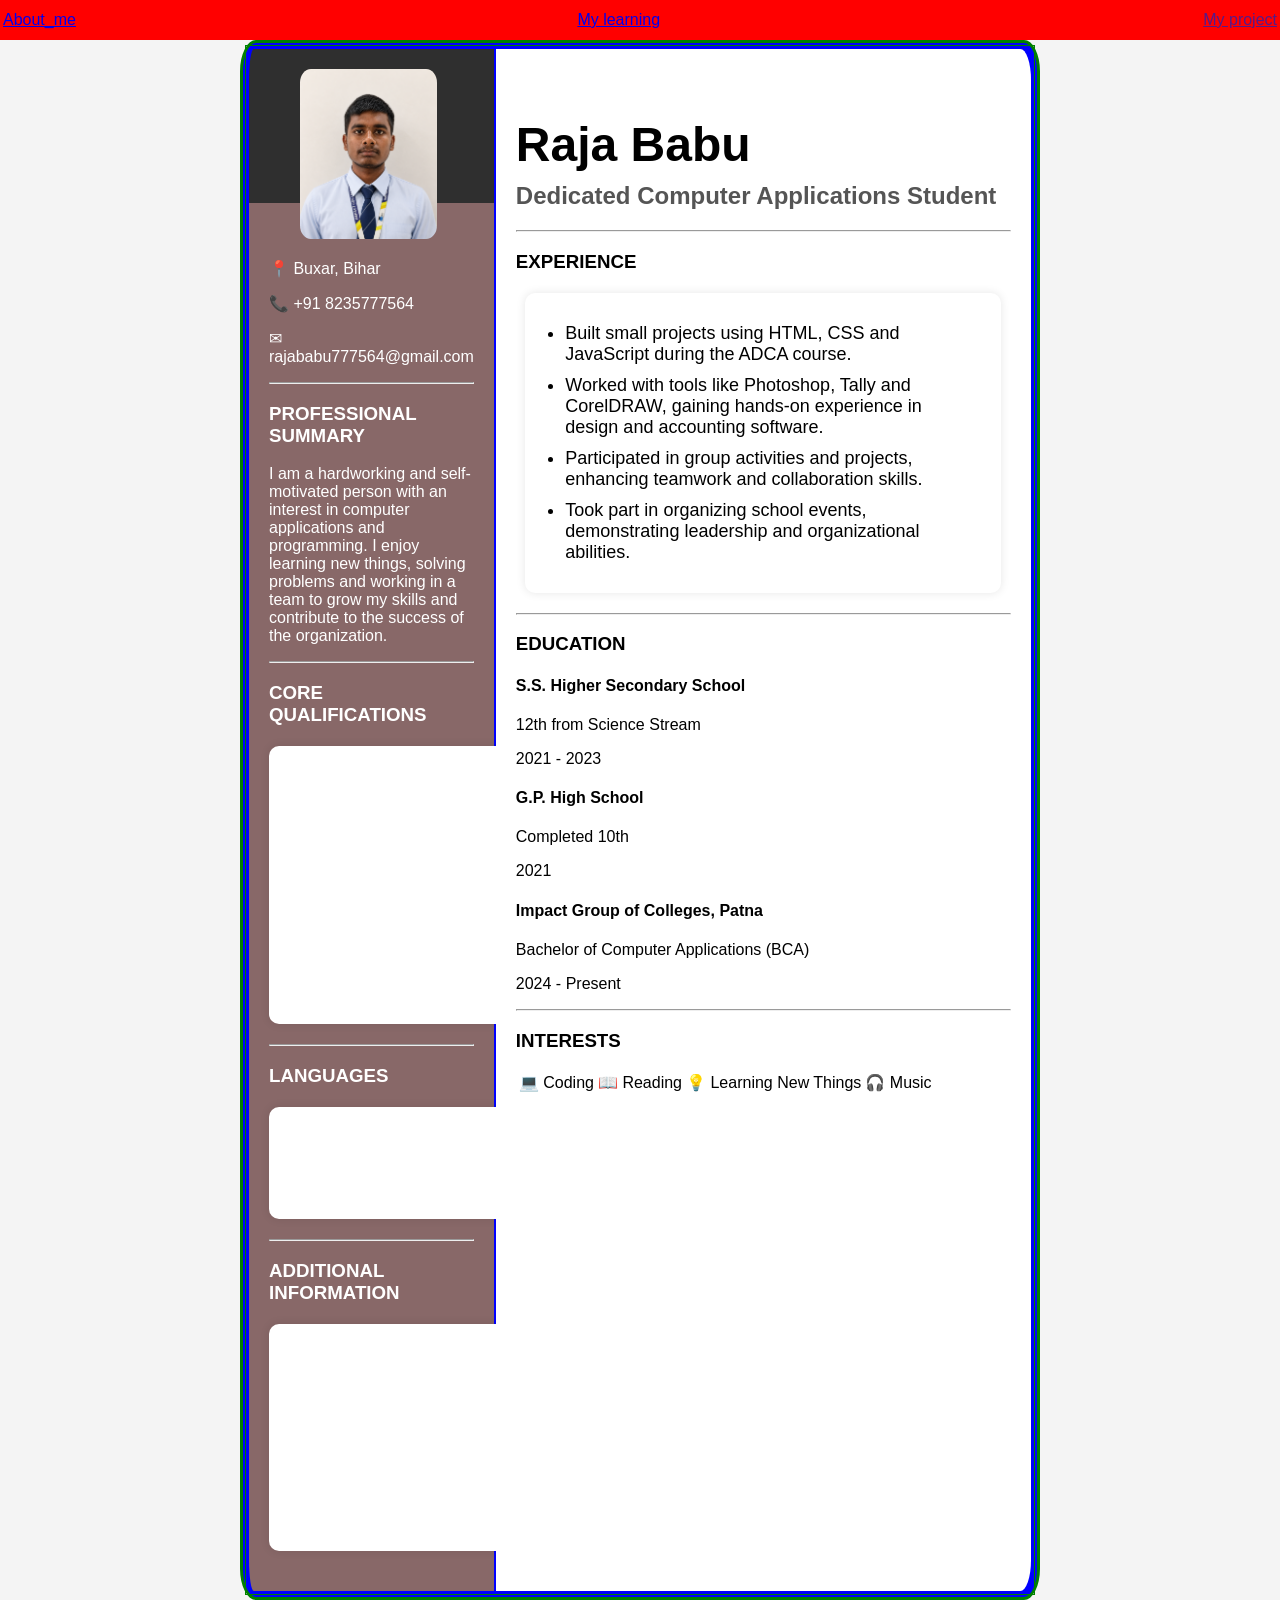
==== index.html @ 2dba6b73 "My Resume" ====
<!DOCTYPE html>
<html>

<head>
    <title>Raja Babu's Resume</title>
    <link rel="stylesheet" href="style.css">
</head>

<body>
    <table width="100%" bgcolor="red" height="40">
        <tr>
            <td valign="left" width="45%"> <a href="./index.html">About_me</a></td>
            <td valign="" width="40%"><a href="./My_learning.html">My learning</a></td>
            <td align="right"><a href="">My project</a></td>
        </tr>
    </table>
    <table width="800" align="center" bgcolor="blue" border="3" bordercolor="Green" class="Resume" >
        <tr>
            <td>
                <table Align="center" border="0" bordercolor="Green" height="90%">
                    <tr>
                        <td width="30%" class="left-panel">
                            <div class="pfp">
                                <img src="./My_img.png" alt="Profile Photo" height="170" valign="center">
                            </div>
                            <div class="contact">
                                <p>📍 Buxar, Bihar</p>
                                <p>📞 +91 8235777564</p>
                                <p>✉ rajababu777564@gmail.com</p>
                            </div>
                            <hr>
                            <div class="section">
                                <h3>PROFESSIONAL SUMMARY</h3>
                                <p>
                                    I am a hardworking and self-motivated person with an
                                    interest in computer applications and programming.
                                    I enjoy learning new things, solving problems and
                                    working in a team to grow my skills and contribute
                                    to the success of the organization.
                                </p>
                            </div>
                            <hr>
                            <div class="section">
                                <h3>CORE QUALIFICATIONS</h3>
                                <ul>
                                    <li>Programming Skills</li>
                                    <li>Problem Solving</li>
                                    <li>Software Knowledge</li>
                                    <li>Adaptability</li>
                                    <li>Critical Thinking</li>
                                    <li>MS Excel, MS Word & PowerPoint</li>
                                </ul>
                            </div>
                            <hr>
                            <div class="section">
                                <h3>LANGUAGES</h3>
                                <ul>
                                    <li>English</li>
                                    <li>Hindi</li>
                                </ul>
                            </div>
                            <hr>
                            <div class="section">
                                <h3>ADDITIONAL INFORMATION</h3>
                                <ul>
                                    <li>Basic knowledge of computer hardware and networking.</li>
                                    <li>Eager to learn new technologies and tools.</li>
                                    <li>Professional growth.</li>
                                </ul>
                            </div>
                        </td>
                        <td width="*" class="Right-panel" valign="top">
                            <div class="header">
                                <font size="40"><b><p class="Name">Raja Babu</p></font></b></font>
                                <h2>Dedicated Computer Applications Student</h2>
                            </div>
                            <hr>
                            <div class="section">
                                <h3>EXPERIENCE</h3>
                                <ul>
                                    <li>Built small projects using HTML, CSS and JavaScript during the ADCA course.</li>
                                    <li>Worked with tools like Photoshop, Tally and CorelDRAW, gaining hands-on
                                        experience in
                                        design and accounting software.</li>
                                    <li>Participated in group activities and projects, enhancing teamwork and
                                        collaboration
                                        skills.</li>
                                    <li>Took part in organizing school events, demonstrating leadership and
                                        organizational
                                        abilities.</li>
                                </ul>
                            </div>
                            <hr>
                            <div class="section">
                                <h3>EDUCATION</h3>
                                <h4>S.S. Higher Secondary School</h4>
                                <p>12th from Science Stream</p>
                                <p>2021 - 2023</p>

                                <h4>G.P. High School</h4>
                                <p>Completed 10th</p>
                                <p>2021</p>
                                <h4>Impact Group of Colleges, Patna</h4>
                                <p>Bachelor of Computer Applications (BCA)</p>
                                <p>2024 - Present</p>
                            </div>
                            <hr>
                            <div class="section">
                                <h3>INTERESTS</h3>
                                <table class="interest-table">
                                    <tr>
                                        <td>💻 Coding</td>
                                        <td>📖 Reading</td>
                                        <td>💡 Learning New Things</td>
                                        <td>🎧 Music</td>
                                    </tr>
                                </table>
                            </div>
                        </td>
                    </tr>
                </table>
            </td>
        </tr>
    </table>
</body>

</html>
---- style.css ----
body{
    font-family: Arial, sans-serif;
    margin:0;
    background:#f4f4f4;
}

.Resume{
    border-radius: 2%;
}

.left-panel{
    background-image: linear-gradient(to bottom, #2f2f2f 10%, #886868 10%, #886868 90%);
    color:white;
    padding:20px;
    border-top-left-radius:2%;
    border-bottom-left-radius:2%;
}

.Right-panel{
    background:white;
    padding:20px;
    border-top-right-radius:2%;
    border-bottom-right-radius:2%;
    
}

img{
    border-radius:8%;
    object-fit: cover;
    margin-left: 15%;
}

.Name{
    margin-bottom:10px;
}

h2{
    margin-top:5px;
    color:#555;
}

ul{
    width:80%;
    margin:20px auto;
    background:white;
    padding:20px 40px;
    border-radius:10px;
    box-shadow:0 0 10px rgba(0,0,0,0.1);
}

ul li{
    margin:10px 0;
    font-size:18px;
}

ul a:hover{
    text-decoration: double;
}

ol{
    width:80%;
    margin:20px auto;
    background:white;
    padding:20px 40px;
    border-radius:10px;
    box-shadow:0 0 10px rgba(0,0,0,0.1);
}

ol li{
    margin:15px 0;
    font-size:18px;
}

ol a{
    text-decoration:none;
    color:#0066cc;
    font-weight:bold;
}

ol a:hover{
    text-decoration:underline;
    
}
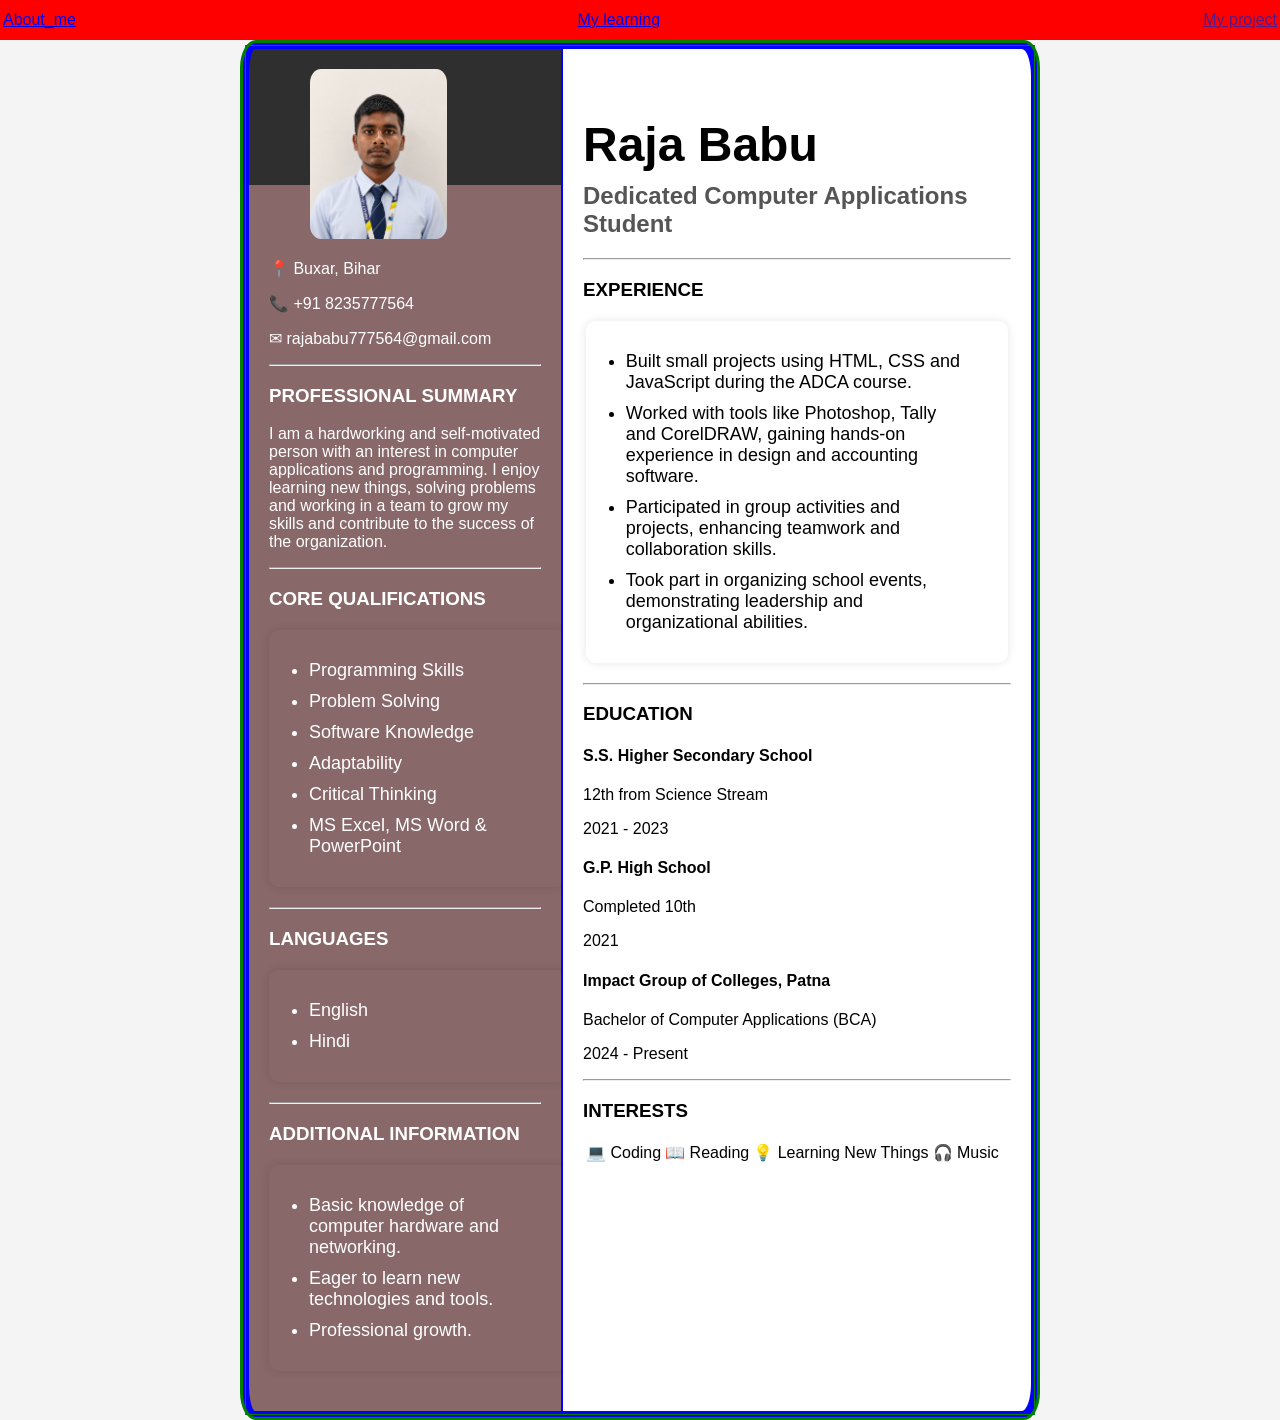
==== commit 3abdc143: "chenged td sze" ====
--- a/index.html
+++ b/index.html
@@ -19,7 +19,7 @@
             <td>
                 <table Align="center" border="0" bordercolor="Green" height="90%">
                     <tr>
-                        <td width="30%" class="left-panel">
+                        <td width="40%" class="left-panel">
                             <div class="pfp">
                                 <img src="./My_img.png" alt="Profile Photo" height="170" valign="center">
                             </div>
--- a/style.css
+++ b/style.css
@@ -42,7 +42,7 @@
 ul{
     width:80%;
     margin:20px auto;
-    background:white;
+    
     padding:20px 40px;
     border-radius:10px;
     box-shadow:0 0 10px rgba(0,0,0,0.1);
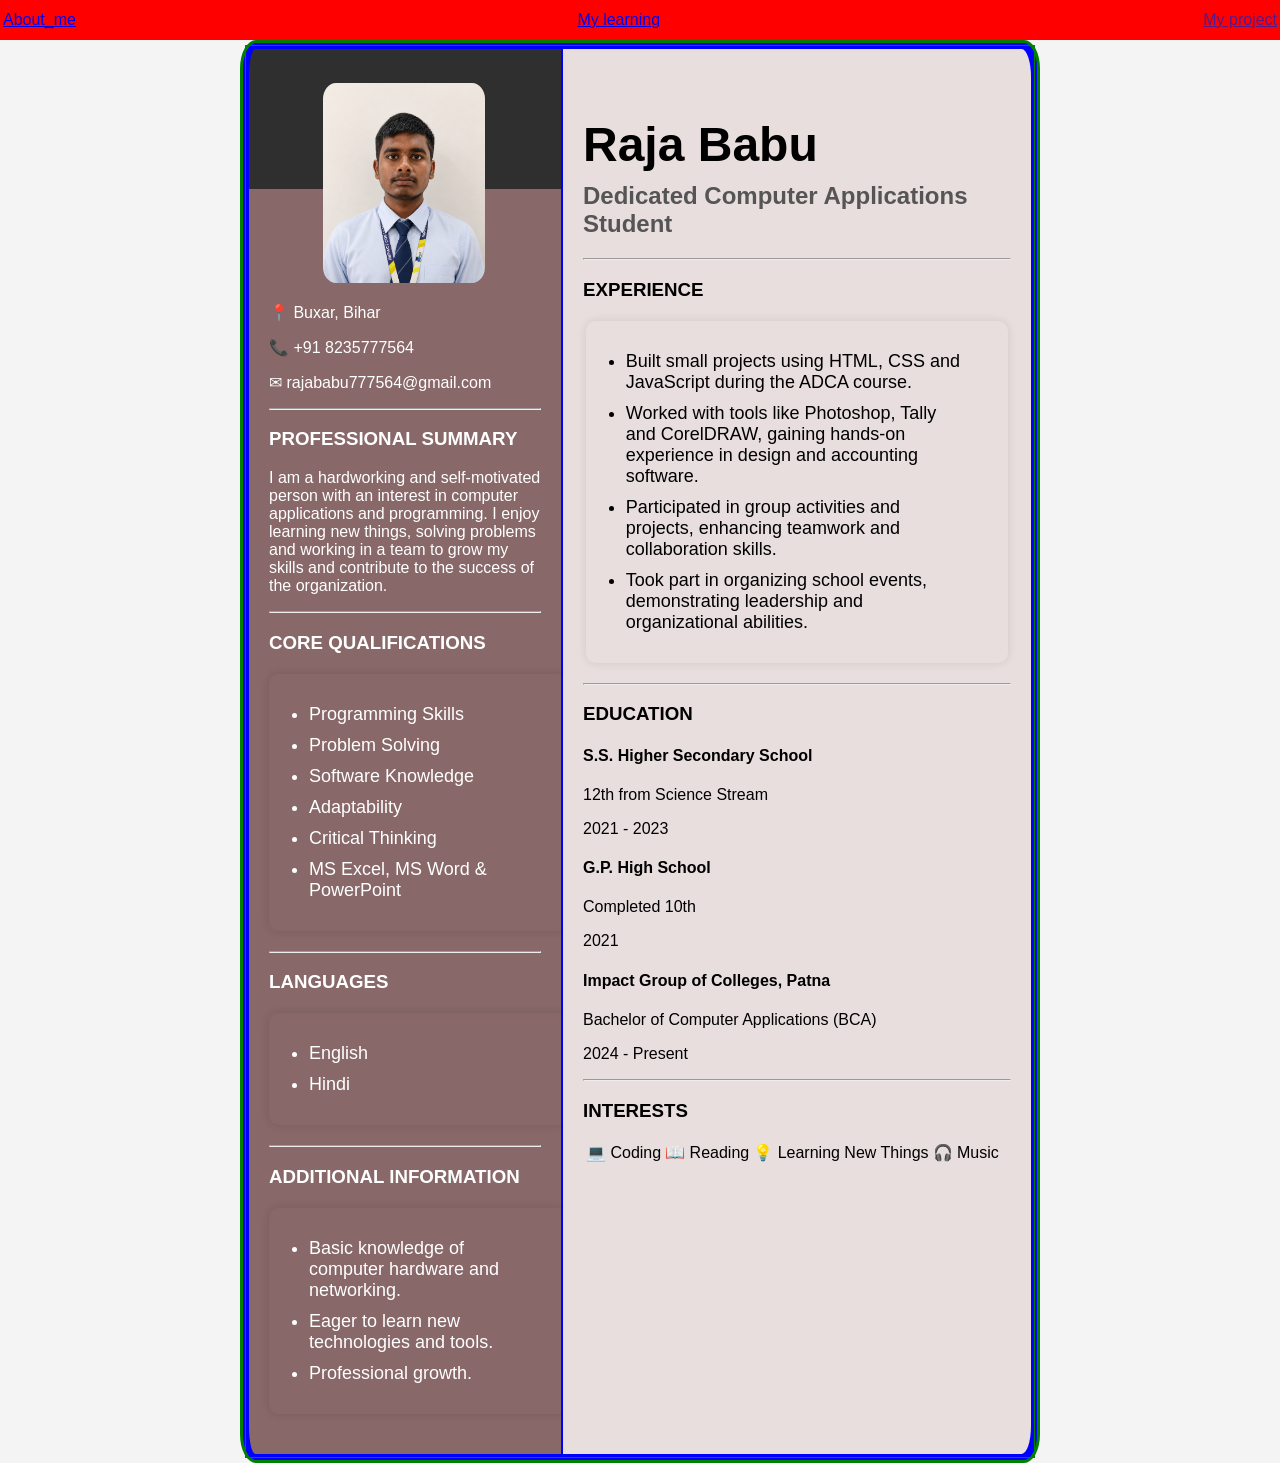
==== commit 662597b7: "made schenges in picture" ====
--- a/index.html
+++ b/index.html
@@ -21,7 +21,7 @@
                     <tr>
                         <td width="40%" class="left-panel">
                             <div class="pfp">
-                                <img src="./My_img.png" alt="Profile Photo" height="170" valign="center">
+                                <img src="./My_img.png" alt="Profile Photo" height="200" valign="center">
                             </div>
                             <div class="contact">
                                 <p>📍 Buxar, Bihar</p>
--- a/style.css
+++ b/style.css
@@ -17,7 +17,7 @@
 }
 
 .Right-panel{
-    background:white;
+    background:rgb(232, 222, 222);
     padding:20px;
     border-top-right-radius:2%;
     border-bottom-right-radius:2%;
@@ -27,7 +27,8 @@
 img{
     border-radius:8%;
     object-fit: cover;
-    margin-left: 15%;
+    margin-left: 20%;
+    margin-top: 5%;
 }
 
 .Name{
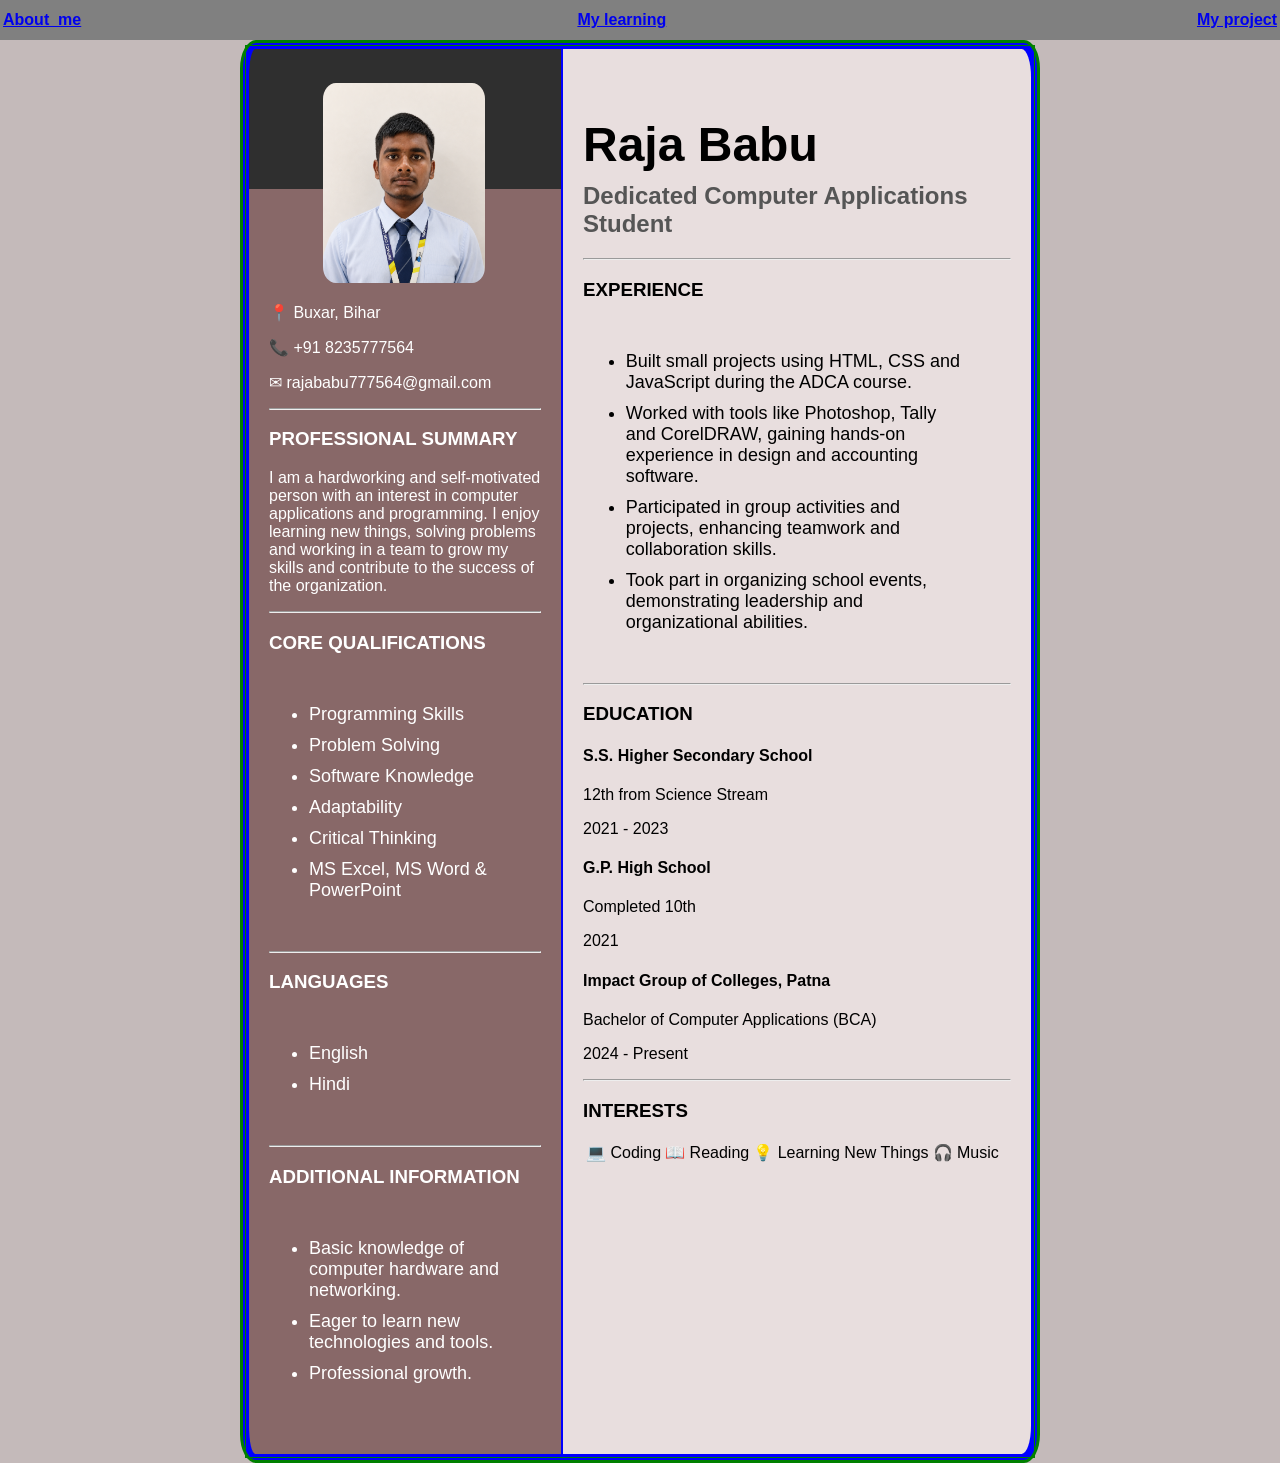
==== commit 3059534b: "Made some chenges with colors" ====
--- a/index.html
+++ b/index.html
@@ -7,11 +7,11 @@
 </head>
 
 <body>
-    <table width="100%" bgcolor="red" height="40">
+    <table width="100%" bgcolor="Gray" height="40">
         <tr>
-            <td valign="left" width="45%"> <a href="./index.html">About_me</a></td>
-            <td valign="" width="40%"><a href="./My_learning.html">My learning</a></td>
-            <td align="right"><a href="">My project</a></td>
+            <td align="left" width="45%"> <a href="./index.html"><b>About_me</b></a></td>
+            <td align="" width="40%"><a href="./My_learning.html"><b>My learning</b></a></td>
+            <td align="right"><a href="./My_Project.html"><b>My project</b></a></td>
         </tr>
     </table>
     <table width="800" align="center" bgcolor="blue" border="3" bordercolor="Green" class="Resume" >
@@ -20,7 +20,7 @@
                 <table Align="center" border="0" bordercolor="Green" height="90%">
                     <tr>
                         <td width="40%" class="left-panel">
-                            <div class="pfp">
+                            <div>
                                 <img src="./My_img.png" alt="Profile Photo" height="200" valign="center">
                             </div>
                             <div class="contact">
@@ -29,7 +29,7 @@
                                 <p>✉ rajababu777564@gmail.com</p>
                             </div>
                             <hr>
-                            <div class="section">
+                            <div>
                                 <h3>PROFESSIONAL SUMMARY</h3>
                                 <p>
                                     I am a hardworking and self-motivated person with an
@@ -40,7 +40,7 @@
                                 </p>
                             </div>
                             <hr>
-                            <div class="section">
+                            <div>
                                 <h3>CORE QUALIFICATIONS</h3>
                                 <ul>
                                     <li>Programming Skills</li>
@@ -52,7 +52,7 @@
                                 </ul>
                             </div>
                             <hr>
-                            <div class="section">
+                            <div>
                                 <h3>LANGUAGES</h3>
                                 <ul>
                                     <li>English</li>
@@ -60,7 +60,7 @@
                                 </ul>
                             </div>
                             <hr>
-                            <div class="section">
+                            <div>
                                 <h3>ADDITIONAL INFORMATION</h3>
                                 <ul>
                                     <li>Basic knowledge of computer hardware and networking.</li>
@@ -70,12 +70,12 @@
                             </div>
                         </td>
                         <td width="*" class="Right-panel" valign="top">
-                            <div class="header">
+                            <div>
                                 <font size="40"><b><p class="Name">Raja Babu</p></font></b></font>
                                 <h2>Dedicated Computer Applications Student</h2>
                             </div>
                             <hr>
-                            <div class="section">
+                            <div>
                                 <h3>EXPERIENCE</h3>
                                 <ul>
                                     <li>Built small projects using HTML, CSS and JavaScript during the ADCA course.</li>
@@ -91,7 +91,7 @@
                                 </ul>
                             </div>
                             <hr>
-                            <div class="section">
+                            <div>
                                 <h3>EDUCATION</h3>
                                 <h4>S.S. Higher Secondary School</h4>
                                 <p>12th from Science Stream</p>
@@ -105,9 +105,9 @@
                                 <p>2024 - Present</p>
                             </div>
                             <hr>
-                            <div class="section">
+                            <div>
                                 <h3>INTERESTS</h3>
-                                <table class="interest-table">
+                                <table>
                                     <tr>
                                         <td>💻 Coding</td>
                                         <td>📖 Reading</td>
--- a/style.css
+++ b/style.css
@@ -1,7 +1,12 @@
+* a:hover{
+    text-decoration:underline;
+    
+}
+
 body{
     font-family: Arial, sans-serif;
     margin:0;
-    background:#f4f4f4;
+    background:#c4baba;
 }
 
 .Resume{
@@ -29,7 +34,7 @@
     object-fit: cover;
     margin-left: 20%;
     margin-top: 5%;
-}
+}   
 
 .Name{
     margin-bottom:10px;
@@ -37,7 +42,7 @@
 
 h2{
     margin-top:5px;
-    color:#555;
+    color:#555555;
 }
 
 ul{
@@ -46,16 +51,12 @@
     
     padding:20px 40px;
     border-radius:10px;
-    box-shadow:0 0 10px rgba(0,0,0,0.1);
+    box-shadow:0 0 10px #00000000;
 }
 
 ul li{
     margin:10px 0;
     font-size:18px;
-}
-
-ul a:hover{
-    text-decoration: double;
 }
 
 ol{
@@ -73,12 +74,8 @@
 }
 
 ol a{
-    text-decoration:none;
+    text-decoration:underline;
     color:#0066cc;
     font-weight:bold;
 }
 
-ol a:hover{
-    text-decoration:underline;
-    
-}
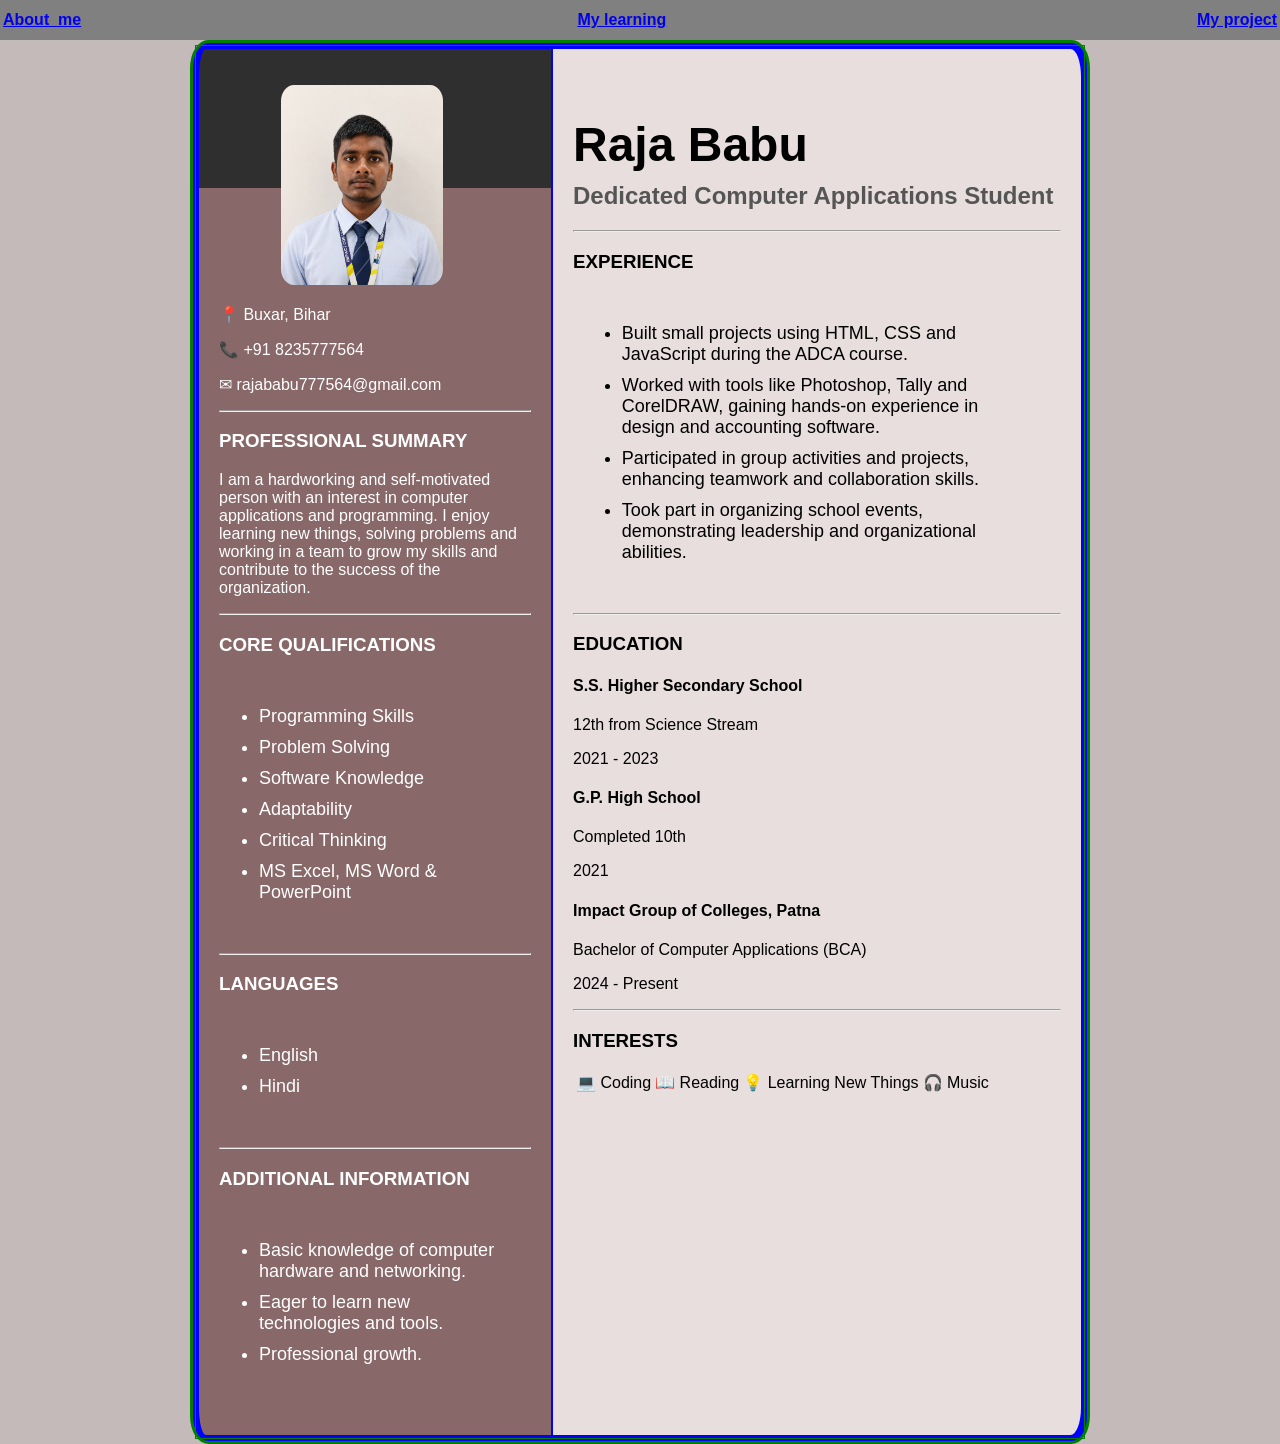
==== commit f3192e11: "...." ====
--- a/index.html
+++ b/index.html
@@ -14,10 +14,10 @@
             <td align="right"><a href="./My_Project.html"><b>My project</b></a></td>
         </tr>
     </table>
-    <table width="800" align="center" bgcolor="blue" border="3" bordercolor="Green" class="Resume" >
+    <table width="900" align="center" bgcolor="blue" border="3" bordercolor="Green" class="Resume" >
         <tr>
             <td>
-                <table Align="center" border="0" bordercolor="Green" height="90%">
+                <table Align="center" border="0" bordercolor="Green">
                     <tr>
                         <td width="40%" class="left-panel">
                             <div>
--- a/style.css
+++ b/style.css
@@ -1,4 +1,4 @@
-* a:hover{
+a:hover{
     text-decoration:underline;
     
 }
